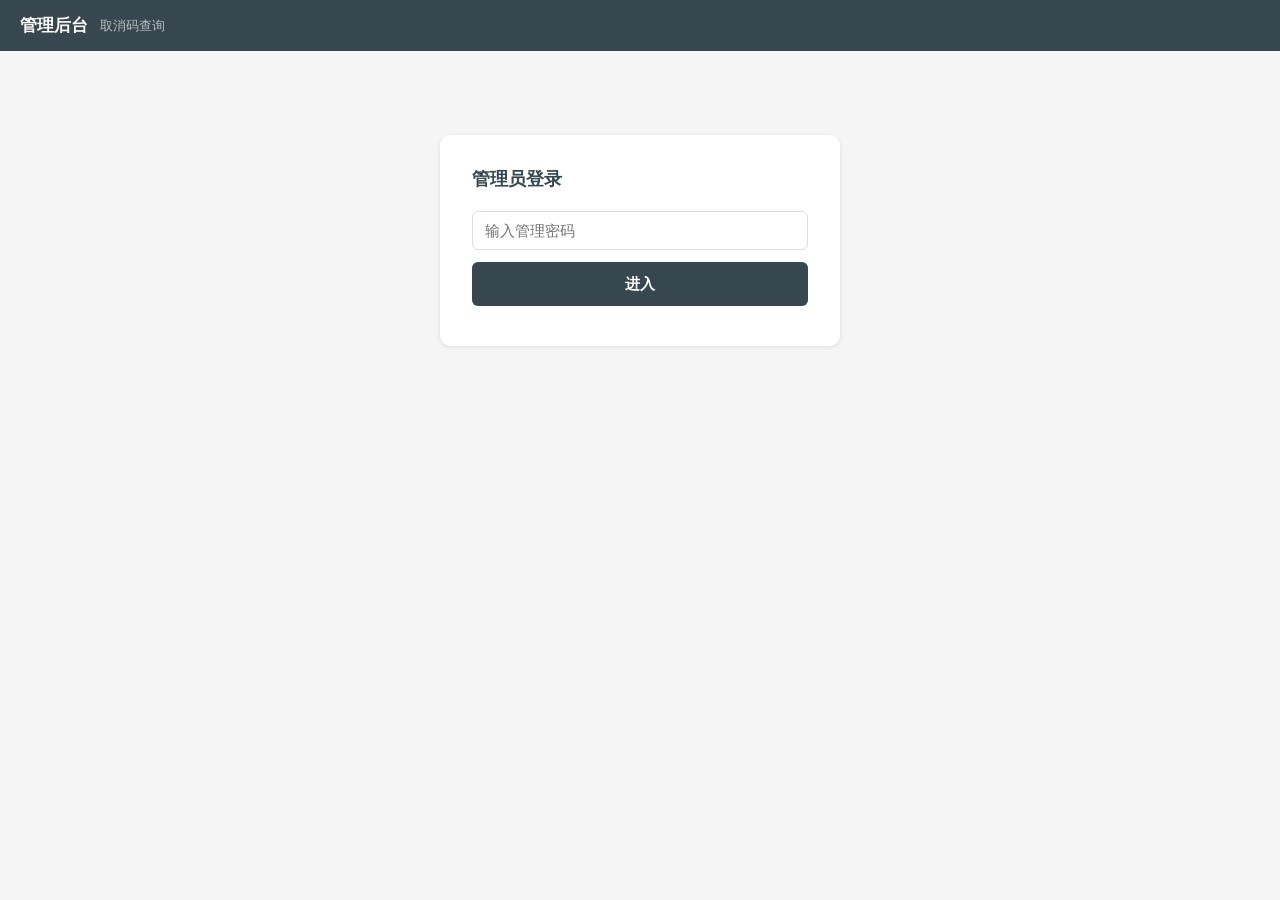
==== public/admin-space.html @ 90170a16 "Initial commit: badminton booking system Complete PocketBase-based badminton session booking app wit" ====
<!DOCTYPE html>
<html lang="zh-CN">
<head>
  <meta charset="UTF-8">
  <meta name="viewport" content="width=device-width, initial-scale=1.0">
  <title>空间详情 - 管理后台</title>
  <style>
    *, *::before, *::after { box-sizing: border-box; margin: 0; padding: 0; }
    body { font-family: system-ui, -apple-system, sans-serif; background: #f5f5f5; color: #212121; font-size: 15px; }

    .topbar { background: #37474F; color: #fff; padding: 14px 20px; display: flex; align-items: center; gap: 12px; }
    .back-btn { background: rgba(255,255,255,0.15); color: #fff; border: 1px solid rgba(255,255,255,0.35); padding: 5px 14px; border-radius: 20px; font-size: 13px; cursor: pointer; display: flex; align-items: center; gap: 5px; flex-shrink: 0; }
    .back-btn:hover { background: rgba(255,255,255,0.25); }
    .topbar-title { font-size: 17px; font-weight: 600; }
    .topbar-sub { font-size: 13px; opacity: 0.65; }
    .logout-btn { margin-left: auto; background: rgba(255,255,255,0.15); color: #fff; border: 1px solid rgba(255,255,255,0.4); padding: 6px 14px; border-radius: 20px; font-size: 13px; cursor: pointer; flex-shrink: 0; }
    .logout-btn:hover { background: rgba(255,255,255,0.25); }

    .container { max-width: 1000px; margin: 0 auto; padding: 28px 16px; }

    .section-label { font-size: 12px; font-weight: 700; color: #888; text-transform: uppercase; letter-spacing: 0.06em; margin: 24px 0 10px; display: flex; align-items: center; gap: 8px; }
    .section-label::after { content: ''; flex: 1; height: 1px; background: #e0e0e0; }

    /* Session Card */
    .session-card { background: #fff; border-radius: 12px; box-shadow: 0 1px 4px rgba(0,0,0,0.1); margin-bottom: 16px; overflow: hidden; }
    .session-card.expired { opacity: 0.65; }

    .session-head { padding: 16px 20px; border-bottom: 1px solid #f0f0f0; display: flex; align-items: flex-start; gap: 16px; flex-wrap: wrap; }
    .session-head-left { flex: 1; min-width: 200px; }
    .session-date { font-size: 17px; font-weight: 700; color: #37474F; }
    .session-time { font-size: 14px; color: #666; margin-top: 2px; }
    .session-venue { font-size: 15px; color: #333; margin-top: 4px; }

    .session-head-right { display: flex; flex-direction: column; align-items: flex-end; gap: 6px; flex-shrink: 0; }
    .pill { display: inline-flex; align-items: center; gap: 4px; font-size: 12px; font-weight: 600; padding: 3px 10px; border-radius: 20px; }
    .pill-capacity { background: #E3F2FD; color: #1565C0; }
    .pill-organizer { background: #F3E5F5; color: #6A1B9A; }
    .pill-expired { background: #ECEFF1; color: #607D8B; }
    .pill-active { background: #E8F5E9; color: #2E7D32; }
    .pill-private { background: #EDE7F6; color: #4527A0; }

    .session-cancel-code-row { padding: 12px 20px; background: #FFFDE7; border-bottom: 1px solid #FFF9C4; display: flex; align-items: center; gap: 12px; }
    .session-cancel-code-label { font-size: 13px; color: #888; min-width: 72px; }
    .cancel-code { font-family: 'SF Mono', 'Fira Code', monospace; background: #FFF9C4; border: 1px solid #F9A825; padding: 4px 12px; border-radius: 6px; color: #E65100; font-weight: 700; font-size: 15px; letter-spacing: 0.04em; user-select: all; }
    .note-row { font-size: 13px; color: #777; padding-top: 6px; display: flex; gap: 8px; }
    .note-label { color: #aaa; flex-shrink: 0; }

    /* Signups Table */
    .signups-section { padding: 0 20px 16px; }
    .signups-header { display: flex; align-items: center; justify-content: space-between; padding: 14px 0 8px; }
    .signups-title { font-size: 13px; font-weight: 700; color: #546E7A; }
    .signup-count { font-size: 12px; background: #ECEFF1; color: #546E7A; padding: 2px 8px; border-radius: 10px; font-weight: 600; }

    table { width: 100%; border-collapse: collapse; }
    thead th { font-size: 12px; font-weight: 600; color: #999; text-align: left; padding: 6px 12px; border-bottom: 1px solid #f0f0f0; }
    tbody tr { transition: background 0.1s; }
    tbody tr:hover { background: #fafafa; }
    tbody td { padding: 9px 12px; font-size: 14px; border-bottom: 1px solid #f5f5f5; }
    tbody tr:last-child td { border-bottom: none; }
    .td-name { font-weight: 500; color: #212121; }
    .td-time { color: #aaa; font-size: 13px; }
    .td-code { font-family: 'SF Mono', 'Fira Code', monospace; background: #E8F5E9; border: 1px solid #C8E6C9; padding: 3px 10px; border-radius: 5px; color: #1B5E20; font-weight: 600; font-size: 13px; display: inline-block; user-select: all; }
    .td-idx { color: #ccc; font-size: 12px; width: 28px; }

    .empty-signups { padding: 16px 0; color: #bbb; font-size: 13px; text-align: center; }
    .loading-state { text-align: center; padding: 60px 0; color: #bbb; font-size: 15px; }
    .error-state { text-align: center; padding: 60px 0; color: #c62828; font-size: 15px; }
  </style>
</head>
<body>

<div class="topbar">
  <button class="back-btn" onclick="history.back()">← 返回</button>
  <span class="topbar-title" id="spaceTitle">空间详情</span>
  <span class="topbar-sub" id="spaceSubtitle"></span>
  <button class="logout-btn" onclick="logout()">退出登录</button>
</div>

<div class="container">
  <div id="app"><div class="loading-state">加载中...</div></div>
</div>

<script>
  const CRED_KEY = 'admin_cred';

  function logout() {
    sessionStorage.removeItem(CRED_KEY);
    location.href = 'admin.html';
  }

  function fmtDate(s) {
    if (!s) return '';
    const [y, m, day] = s.substring(0, 10).split('-').map(Number);
    const dt = new Date(y, m - 1, day);
    const weeks = ['周日','周一','周二','周三','周四','周五','周六'];
    return `${m}月${day}日 ${weeks[dt.getDay()]}`;
  }

  function fmtCreated(s) {
    if (!s) return '';
    const d = new Date(s);
    return `${d.getMonth()+1}月${d.getDate()}日 ${String(d.getHours()).padStart(2,'0')}:${String(d.getMinutes()).padStart(2,'0')}`;
  }

  function esc(s) {
    return String(s ?? '').replace(/&/g,'&amp;').replace(/</g,'&lt;').replace(/>/g,'&gt;');
  }

  async function post(path, body) {
    const res = await fetch(path, {
      method: 'POST',
      headers: { 'Content-Type': 'application/json' },
      body: JSON.stringify(body),
    });
    const data = await res.json();
    if (!res.ok) throw new Error(data.message || '请求失败');
    return data;
  }

  function isExpiredSession(s) {
    const now = new Date();
    const nowStr = `${now.getFullYear()}-${String(now.getMonth()+1).padStart(2,'0')}-${String(now.getDate()).padStart(2,'0')}`;
    if (s.date < nowStr) return true;
    if (s.date > nowStr) return false;
    const [eh, em] = s.end_time.split(':').map(Number);
    return now.getHours() * 60 + now.getMinutes() > eh * 60 + em;
  }

  function renderSessionCard(session, signups) {
    const expired = isExpiredSession(session);
    const signupRows = signups.length
      ? signups.map((sg, i) => `
          <tr>
            <td class="td-idx">${i + 1}</td>
            <td class="td-name">${esc(sg.name)}</td>
            <td class="td-time">${fmtCreated(sg.created)}</td>
            <td><span class="td-code">${esc(sg.cancel_code)}</span></td>
          </tr>`).join('')
      : `<tr><td colspan="4" class="empty-signups">暂无报名</td></tr>`;

    return `
      <div class="session-card${expired ? ' expired' : ''}">
        <div class="session-head">
          <div class="session-head-left">
            <div class="session-date">${esc(fmtDate(session.date))}</div>
            <div class="session-time">${esc(session.start_time)} – ${esc(session.end_time)}</div>
            <div class="session-venue">${esc(session.venue)}</div>
            ${session.note ? `<div class="note-row"><span class="note-label">备注</span>${esc(session.note)}</div>` : ''}
          </div>
          <div class="session-head-right">
            <span class="pill ${expired ? 'pill-expired' : 'pill-active'}">${expired ? '已结束' : '进行中 / 即将开始'}</span>
            ${session.private ? '<span class="pill pill-private">私密</span>' : ''}
            <span class="pill pill-capacity">上限 ${esc(String(session.max_players))} 人</span>
            <span class="pill pill-organizer">发布人：${esc(session.organizer)}</span>
          </div>
        </div>
        <div class="session-cancel-code-row">
          <span class="session-cancel-code-label">场次取消码</span>
          <span class="cancel-code">${esc(session.cancel_code)}</span>
        </div>
        <div class="signups-section">
          <div class="signups-header">
            <span class="signups-title">报名人员取消码</span>
            <span class="signup-count">${signups.length} 人</span>
          </div>
          <table>
            <thead>
              <tr>
                <th>#</th>
                <th>姓名</th>
                <th>报名时间</th>
                <th>取消码</th>
              </tr>
            </thead>
            <tbody>${signupRows}</tbody>
          </table>
        </div>
      </div>`;
  }

  async function loadAll(pwd, spaceKey) {
    const sessionsData = await post('/api/custom/admin/sessions', {
      admin_password: pwd,
      space_key: spaceKey,
    });
    const sessions = sessionsData.sessions || [];
    if (!sessions.length) return { sessions: [], signupsMap: {} };

    const signupResults = await Promise.all(
      sessions.map(s =>
        post('/api/custom/admin/signups', { admin_password: pwd, session_id: s.id })
          .then(d => ({ id: s.id, signups: d.signups || [] }))
          .catch(() => ({ id: s.id, signups: [] }))
      )
    );

    const signupsMap = {};
    signupResults.forEach(r => { signupsMap[r.id] = r.signups; });
    return { sessions, signupsMap };
  }

  async function init() {
    const raw = sessionStorage.getItem(CRED_KEY);
    if (!raw) { location.href = 'admin.html'; return; }

    let cred;
    try { cred = JSON.parse(raw); } catch { location.href = 'admin.html'; return; }

    const { pwd, spaceKey } = cred;
    document.getElementById('spaceTitle').textContent = `空间：${spaceKey}`;

    const app = document.getElementById('app');
    try {
      const { sessions, signupsMap } = await loadAll(pwd, spaceKey);

      if (!sessions.length) {
        app.innerHTML = '<div class="loading-state">此空间暂无场次</div>';
        return;
      }

      const active = sessions.filter(s => !isExpiredSession(s));
      const expired = sessions.filter(s => isExpiredSession(s));

      document.getElementById('spaceSubtitle').textContent =
        `${active.length} 个进行中 · ${expired.length} 个已结束`;

      let html = '';
      if (active.length) {
        html += '<div class="section-label">进行中 / 即将开始</div>';
        html += active.map(s => renderSessionCard(s, signupsMap[s.id] || [])).join('');
      }
      if (expired.length) {
        html += '<div class="section-label">已结束</div>';
        html += expired.map(s => renderSessionCard(s, signupsMap[s.id] || [])).join('');
      }
      app.innerHTML = html;
    } catch (e) {
      app.innerHTML = `<div class="error-state">${esc(e.message)}</div>`;
    }
  }

  init();
</script>
</body>
</html>
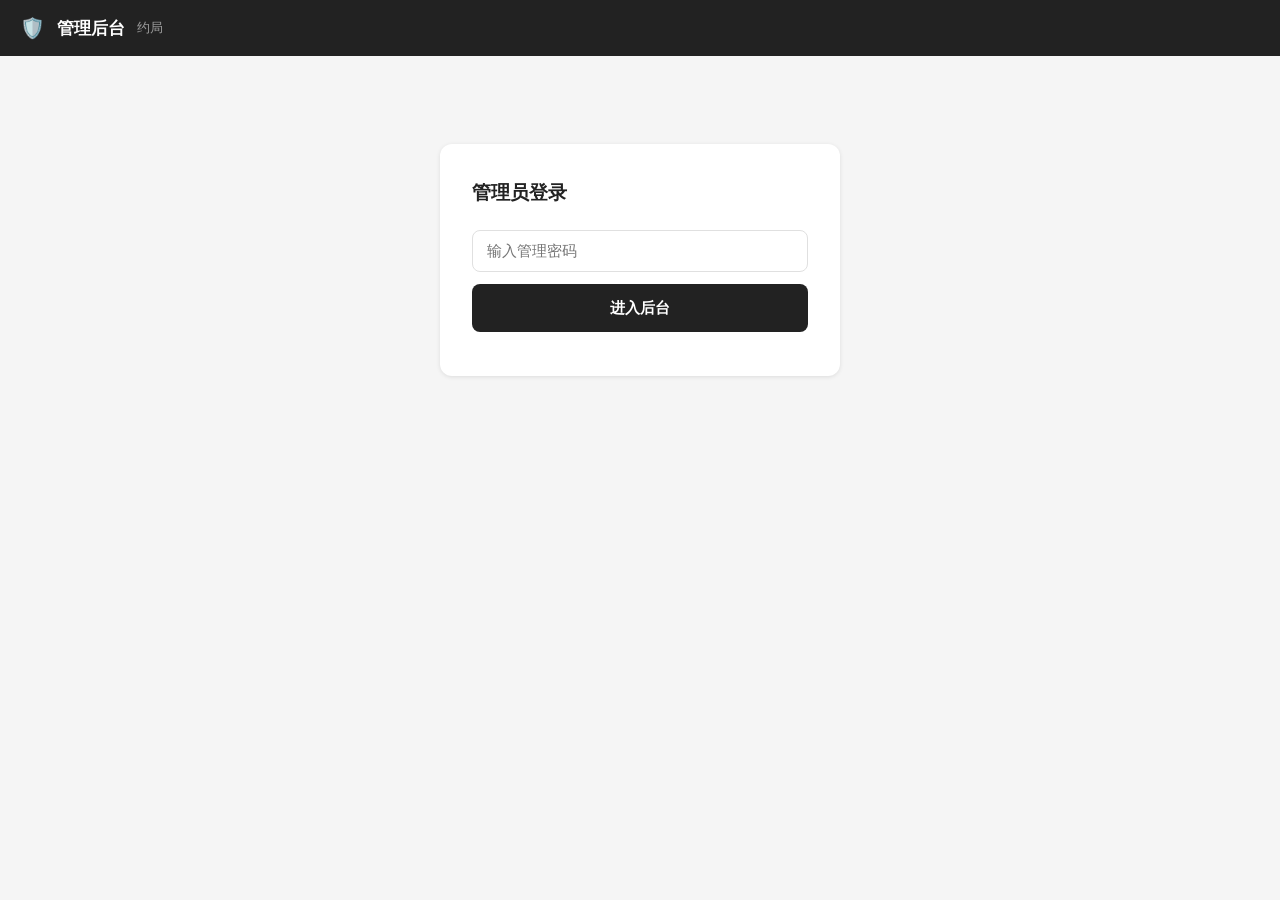
==== commit cf6cf7ec: "feat: 多活动类型支持 + 全新 UI 设计（Rausch 红主题） - 新增 activity_types 配置（羽毛球/篮球/剧本杀/桌游/其他） - sessions 表新增 type 和 " ====
--- a/public/admin-space.html
+++ b/public/admin-space.html
@@ -8,44 +8,50 @@
     *, *::before, *::after { box-sizing: border-box; margin: 0; padding: 0; }
     body { font-family: system-ui, -apple-system, sans-serif; background: #f5f5f5; color: #212121; font-size: 15px; }
 
-    .topbar { background: #37474F; color: #fff; padding: 14px 20px; display: flex; align-items: center; gap: 12px; }
-    .back-btn { background: rgba(255,255,255,0.15); color: #fff; border: 1px solid rgba(255,255,255,0.35); padding: 5px 14px; border-radius: 20px; font-size: 13px; cursor: pointer; display: flex; align-items: center; gap: 5px; flex-shrink: 0; }
-    .back-btn:hover { background: rgba(255,255,255,0.25); }
+    .topbar { background: #222222; color: #fff; padding: 0 20px; height: 56px; display: flex; align-items: center; gap: 12px; }
+    .back-btn { background: rgba(255,255,255,0.12); color: #fff; border: 1px solid rgba(255,255,255,0.3); padding: 6px 14px; border-radius: 20px; font-size: 13px; cursor: pointer; font-family: inherit; flex-shrink: 0; }
+    .back-btn:hover { background: rgba(255,255,255,0.22); }
     .topbar-title { font-size: 17px; font-weight: 600; }
-    .topbar-sub { font-size: 13px; opacity: 0.65; }
-    .logout-btn { margin-left: auto; background: rgba(255,255,255,0.15); color: #fff; border: 1px solid rgba(255,255,255,0.4); padding: 6px 14px; border-radius: 20px; font-size: 13px; cursor: pointer; flex-shrink: 0; }
-    .logout-btn:hover { background: rgba(255,255,255,0.25); }
+    .topbar-sub { font-size: 13px; opacity: 0.55; }
+    .logout-btn { margin-left: auto; background: rgba(255,255,255,0.12); color: #fff; border: 1px solid rgba(255,255,255,0.3); padding: 6px 14px; border-radius: 20px; font-size: 13px; cursor: pointer; font-family: inherit; flex-shrink: 0; }
+    .logout-btn:hover { background: rgba(255,255,255,0.22); }
 
     .container { max-width: 1000px; margin: 0 auto; padding: 28px 16px; }
 
-    .section-label { font-size: 12px; font-weight: 700; color: #888; text-transform: uppercase; letter-spacing: 0.06em; margin: 24px 0 10px; display: flex; align-items: center; gap: 8px; }
+    .section-label { font-size: 11px; font-weight: 700; color: #888; text-transform: uppercase; letter-spacing: 0.07em; margin: 28px 0 12px; display: flex; align-items: center; gap: 10px; }
     .section-label::after { content: ''; flex: 1; height: 1px; background: #e0e0e0; }
 
-    /* Session Card */
     .session-card { background: #fff; border-radius: 12px; box-shadow: 0 1px 4px rgba(0,0,0,0.1); margin-bottom: 16px; overflow: hidden; }
     .session-card.expired { opacity: 0.65; }
 
     .session-head { padding: 16px 20px; border-bottom: 1px solid #f0f0f0; display: flex; align-items: flex-start; gap: 16px; flex-wrap: wrap; }
     .session-head-left { flex: 1; min-width: 200px; }
-    .session-date { font-size: 17px; font-weight: 700; color: #37474F; }
+    .type-badge { display: inline-flex; align-items: center; gap: 4px; font-size: 12px; font-weight: 600; color: #6A6A6A; background: #f5f5f5; padding: 3px 9px; border-radius: 999px; margin-bottom: 8px; }
+    .session-date { font-size: 17px; font-weight: 700; color: #222; }
     .session-time { font-size: 14px; color: #666; margin-top: 2px; }
-    .session-venue { font-size: 15px; color: #333; margin-top: 4px; }
+    .session-venue { font-size: 15px; color: #444; margin-top: 4px; }
 
     .session-head-right { display: flex; flex-direction: column; align-items: flex-end; gap: 6px; flex-shrink: 0; }
     .pill { display: inline-flex; align-items: center; gap: 4px; font-size: 12px; font-weight: 600; padding: 3px 10px; border-radius: 20px; }
-    .pill-capacity { background: #E3F2FD; color: #1565C0; }
-    .pill-organizer { background: #F3E5F5; color: #6A1B9A; }
+    .pill-capacity { background: #e8f5e9; color: #2e7d32; }
+    .pill-organizer { background: #f3e5f5; color: #6a1b9a; }
     .pill-expired { background: #ECEFF1; color: #607D8B; }
-    .pill-active { background: #E8F5E9; color: #2E7D32; }
-    .pill-private { background: #EDE7F6; color: #4527A0; }
-
-    .session-cancel-code-row { padding: 12px 20px; background: #FFFDE7; border-bottom: 1px solid #FFF9C4; display: flex; align-items: center; gap: 12px; }
+    .pill-active { background: #e8f5e9; color: #2e7d32; }
+    .pill-private { background: #ede7f6; color: #4527a0; }
+
+    .session-cancel-code-row { padding: 12px 20px; background: #fffde7; border-bottom: 1px solid #fff9c4; display: flex; align-items: center; gap: 12px; }
     .session-cancel-code-label { font-size: 13px; color: #888; min-width: 72px; }
-    .cancel-code { font-family: 'SF Mono', 'Fira Code', monospace; background: #FFF9C4; border: 1px solid #F9A825; padding: 4px 12px; border-radius: 6px; color: #E65100; font-weight: 700; font-size: 15px; letter-spacing: 0.04em; user-select: all; }
-    .note-row { font-size: 13px; color: #777; padding-top: 6px; display: flex; gap: 8px; }
+    .cancel-code { font-family: 'SF Mono','Fira Code',monospace; background: #fff9c4; border: 1px solid #f9a825; padding: 4px 12px; border-radius: 6px; color: #E65100; font-weight: 700; font-size: 15px; letter-spacing: 0.04em; user-select: all; }
+
+    .note-row { font-size: 13px; color: #777; margin-top: 8px; display: flex; gap: 6px; }
     .note-label { color: #aaa; flex-shrink: 0; }
 
-    /* Signups Table */
+    .extra-fields-row { margin-top: 10px; padding-top: 10px; border-top: 1px solid #f0f0f0; }
+    .extra-fields-title { font-size: 12px; font-weight: 600; color: #888; margin-bottom: 6px; }
+    .extra-field-item { display: flex; gap: 8px; font-size: 13px; margin-bottom: 4px; }
+    .extra-field-lbl { color: #aaa; min-width: 70px; flex-shrink: 0; }
+    .extra-field-val { color: #444; }
+
     .signups-section { padding: 0 20px 16px; }
     .signups-header { display: flex; align-items: center; justify-content: space-between; padding: 14px 0 8px; }
     .signups-title { font-size: 13px; font-weight: 700; color: #546E7A; }
@@ -53,18 +59,17 @@
 
     table { width: 100%; border-collapse: collapse; }
     thead th { font-size: 12px; font-weight: 600; color: #999; text-align: left; padding: 6px 12px; border-bottom: 1px solid #f0f0f0; }
-    tbody tr { transition: background 0.1s; }
     tbody tr:hover { background: #fafafa; }
     tbody td { padding: 9px 12px; font-size: 14px; border-bottom: 1px solid #f5f5f5; }
     tbody tr:last-child td { border-bottom: none; }
     .td-name { font-weight: 500; color: #212121; }
     .td-time { color: #aaa; font-size: 13px; }
-    .td-code { font-family: 'SF Mono', 'Fira Code', monospace; background: #E8F5E9; border: 1px solid #C8E6C9; padding: 3px 10px; border-radius: 5px; color: #1B5E20; font-weight: 600; font-size: 13px; display: inline-block; user-select: all; }
+    .td-code { font-family: 'SF Mono','Fira Code',monospace; background: #e8f5e9; border: 1px solid #c8e6c9; padding: 3px 10px; border-radius: 5px; color: #1b5e20; font-weight: 600; font-size: 13px; display: inline-block; user-select: all; }
     .td-idx { color: #ccc; font-size: 12px; width: 28px; }
 
     .empty-signups { padding: 16px 0; color: #bbb; font-size: 13px; text-align: center; }
-    .loading-state { text-align: center; padding: 60px 0; color: #bbb; font-size: 15px; }
-    .error-state { text-align: center; padding: 60px 0; color: #c62828; font-size: 15px; }
+    .loading-state { text-align: center; padding: 80px 0; color: #bbb; font-size: 15px; }
+    .error-state { text-align: center; padding: 80px 0; color: #c13515; font-size: 15px; }
   </style>
 </head>
 <body>
@@ -80,6 +85,7 @@
   <div id="app"><div class="loading-state">加载中...</div></div>
 </div>
 
+<script src="/lib/activity-types.js"></script>
 <script>
   const CRED_KEY = 'admin_cred';
 
@@ -120,14 +126,26 @@
   function isExpiredSession(s) {
     const now = new Date();
     const nowStr = `${now.getFullYear()}-${String(now.getMonth()+1).padStart(2,'0')}-${String(now.getDate()).padStart(2,'0')}`;
-    if (s.date < nowStr) return true;
-    if (s.date > nowStr) return false;
+    if (s.date.substring(0,10) < nowStr) return true;
+    if (s.date.substring(0,10) > nowStr) return false;
     const [eh, em] = s.end_time.split(':').map(Number);
     return now.getHours() * 60 + now.getMinutes() > eh * 60 + em;
   }
 
+  function renderExtraFieldsHtml(session) {
+    const typeInfo = getActivityType(session.type || 'other');
+    const extra = session.extra_fields || {};
+    const pairs = typeInfo.fields.filter(f => extra[f.key]).map(f => [f.label, extra[f.key]]);
+    if (!pairs.length) return '';
+    return `<div class="extra-fields-row">
+      <div class="extra-fields-title">${typeInfo.icon} ${esc(typeInfo.name)} 专属信息</div>
+      ${pairs.map(([l,v]) => `<div class="extra-field-item"><span class="extra-field-lbl">${esc(l)}</span><span class="extra-field-val">${esc(String(v))}</span></div>`).join('')}
+    </div>`;
+  }
+
   function renderSessionCard(session, signups) {
     const expired = isExpiredSession(session);
+    const typeInfo = getActivityType(session.type || 'other');
     const signupRows = signups.length
       ? signups.map((sg, i) => `
           <tr>
@@ -142,20 +160,22 @@
       <div class="session-card${expired ? ' expired' : ''}">
         <div class="session-head">
           <div class="session-head-left">
+            <div class="type-badge">${typeInfo.icon} ${esc(typeInfo.name)}</div>
             <div class="session-date">${esc(fmtDate(session.date))}</div>
             <div class="session-time">${esc(session.start_time)} – ${esc(session.end_time)}</div>
             <div class="session-venue">${esc(session.venue)}</div>
             ${session.note ? `<div class="note-row"><span class="note-label">备注</span>${esc(session.note)}</div>` : ''}
+            ${renderExtraFieldsHtml(session)}
           </div>
           <div class="session-head-right">
-            <span class="pill ${expired ? 'pill-expired' : 'pill-active'}">${expired ? '已结束' : '进行中 / 即将开始'}</span>
+            <span class="pill ${expired ? 'pill-expired' : 'pill-active'}">${expired ? '已结束' : '进行中 / 即将'}</span>
             ${session.private ? '<span class="pill pill-private">私密</span>' : ''}
             <span class="pill pill-capacity">上限 ${esc(String(session.max_players))} 人</span>
-            <span class="pill pill-organizer">发布人：${esc(session.organizer)}</span>
+            <span class="pill pill-organizer">发布：${esc(session.organizer)}</span>
           </div>
         </div>
         <div class="session-cancel-code-row">
-          <span class="session-cancel-code-label">场次取消码</span>
+          <span class="session-cancel-code-label">活动取消码</span>
           <span class="cancel-code">${esc(session.cancel_code)}</span>
         </div>
         <div class="signups-section">
@@ -164,14 +184,7 @@
             <span class="signup-count">${signups.length} 人</span>
           </div>
           <table>
-            <thead>
-              <tr>
-                <th>#</th>
-                <th>姓名</th>
-                <th>报名时间</th>
-                <th>取消码</th>
-              </tr>
-            </thead>
+            <thead><tr><th>#</th><th>姓名</th><th>报名时间</th><th>取消码</th></tr></thead>
             <tbody>${signupRows}</tbody>
           </table>
         </div>
@@ -179,10 +192,7 @@
   }
 
   async function loadAll(pwd, spaceKey) {
-    const sessionsData = await post('/api/custom/admin/sessions', {
-      admin_password: pwd,
-      space_key: spaceKey,
-    });
+    const sessionsData = await post('/api/custom/admin/sessions', { admin_password: pwd, space_key: spaceKey });
     const sessions = sessionsData.sessions || [];
     if (!sessions.length) return { sessions: [], signupsMap: {} };
 
@@ -214,7 +224,7 @@
       const { sessions, signupsMap } = await loadAll(pwd, spaceKey);
 
       if (!sessions.length) {
-        app.innerHTML = '<div class="loading-state">此空间暂无场次</div>';
+        app.innerHTML = '<div class="loading-state">此空间暂无活动</div>';
         return;
       }
 
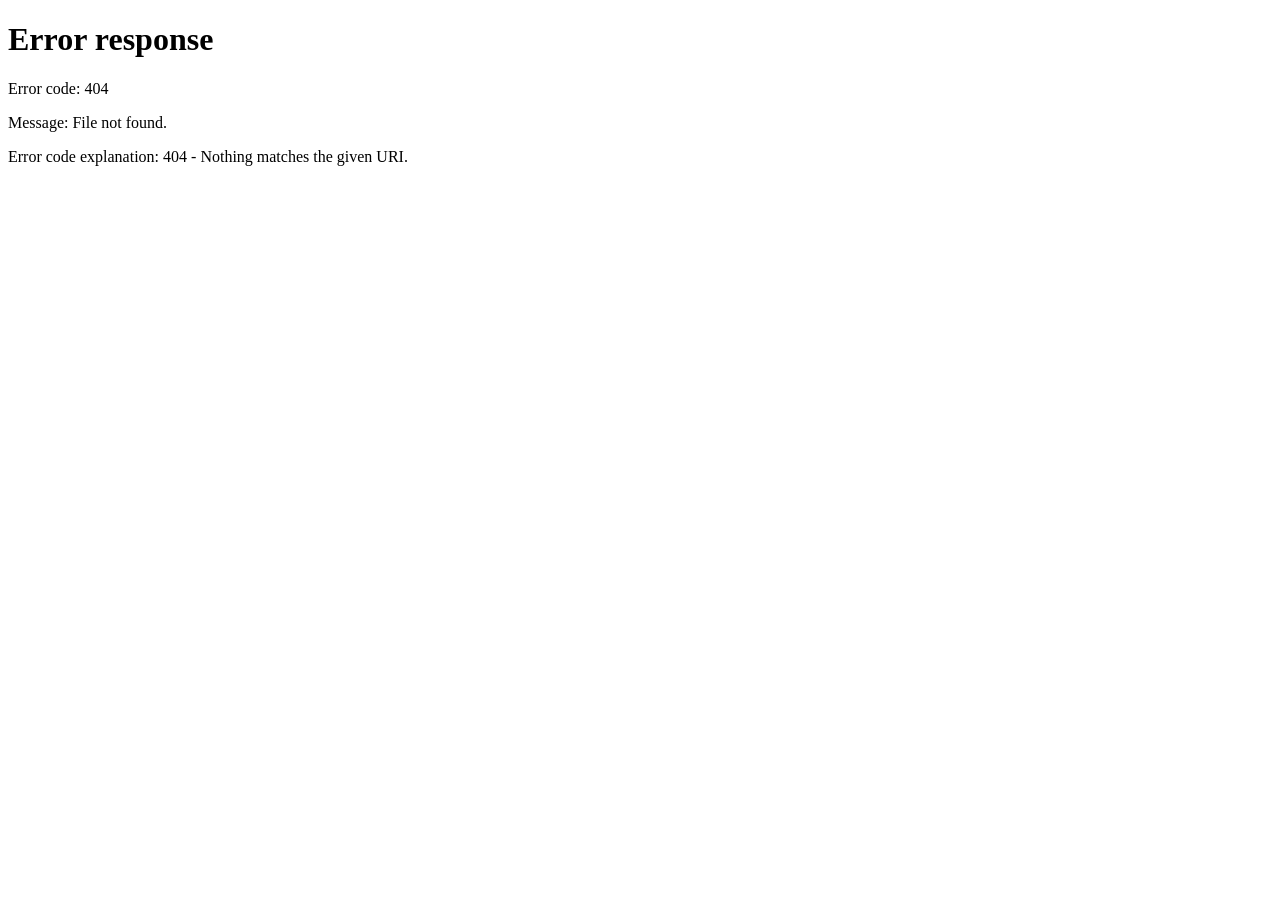
==== commit d907c4af: "fix: 添加 <base href="/yueju/"> 修复无尾部斜杠时相对路径解析错误 访问 songyaolun.com/yueju（无斜杠）时浏览器把 yueju 当文件名， 导致 styl" ====
--- a/public/admin-space.html
+++ b/public/admin-space.html
@@ -3,6 +3,7 @@
 <head>
   <meta charset="UTF-8">
   <meta name="viewport" content="width=device-width, initial-scale=1.0">
+  <base href="/yueju/">
   <title>空间详情 - 管理后台</title>
   <style>
     *, *::before, *::after { box-sizing: border-box; margin: 0; padding: 0; }
@@ -85,7 +86,7 @@
   <div id="app"><div class="loading-state">加载中...</div></div>
 </div>
 
-<script src="/lib/activity-types.js"></script>
+<script src="lib/activity-types.js"></script>
 <script>
   const CRED_KEY = 'admin_cred';
 
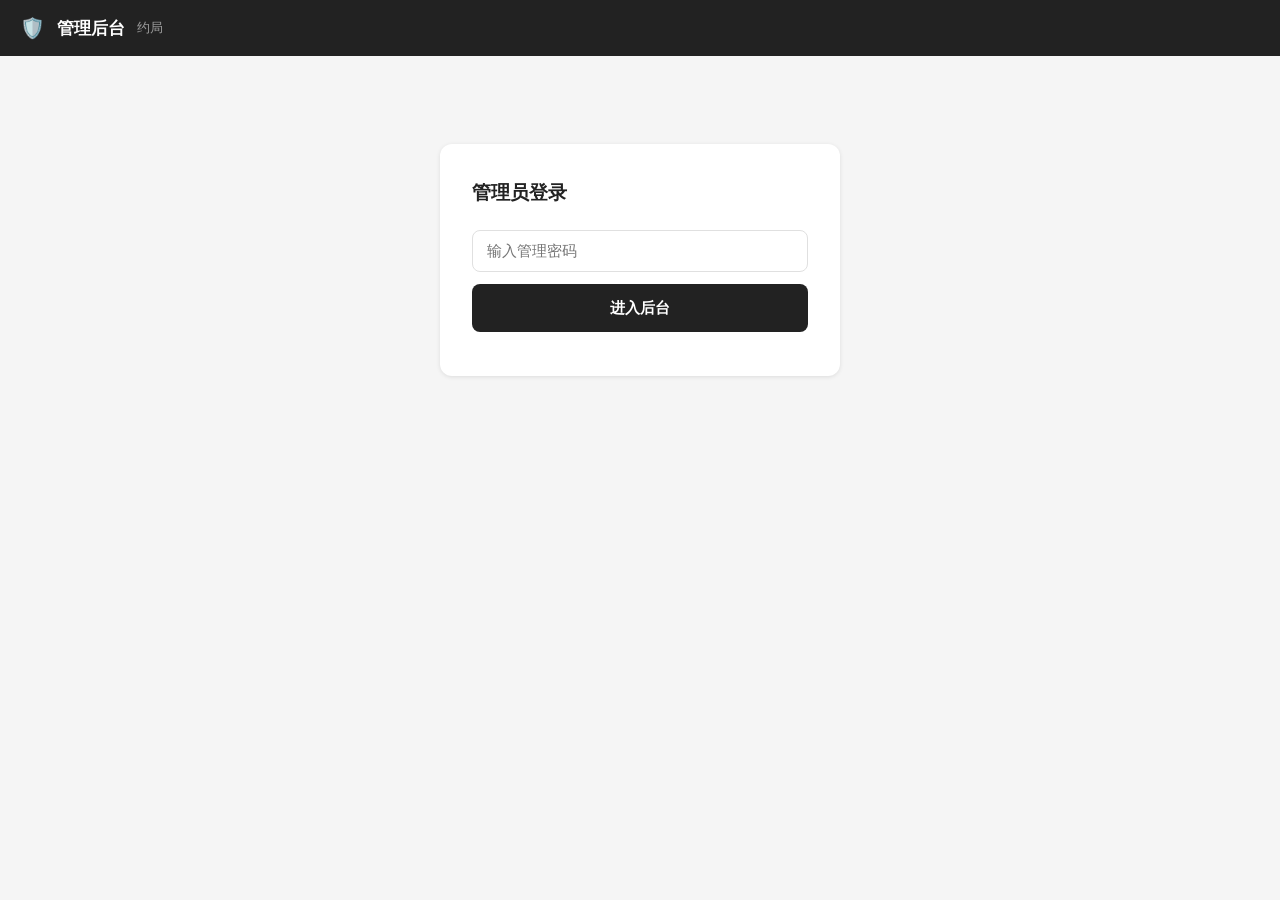
==== commit 38399462: "refactor: 移除代码中的 /yueju 硬编码，改由 Caddy 统一处理路径 代码恢复为路径无关的状态，子路径配置只需修改 Caddy 即可。 Caddy 需配置：redir /yueju " ====
--- a/public/admin-space.html
+++ b/public/admin-space.html
@@ -3,7 +3,6 @@
 <head>
   <meta charset="UTF-8">
   <meta name="viewport" content="width=device-width, initial-scale=1.0">
-  <base href="/yueju/">
   <title>空间详情 - 管理后台</title>
   <style>
     *, *::before, *::after { box-sizing: border-box; margin: 0; padding: 0; }
